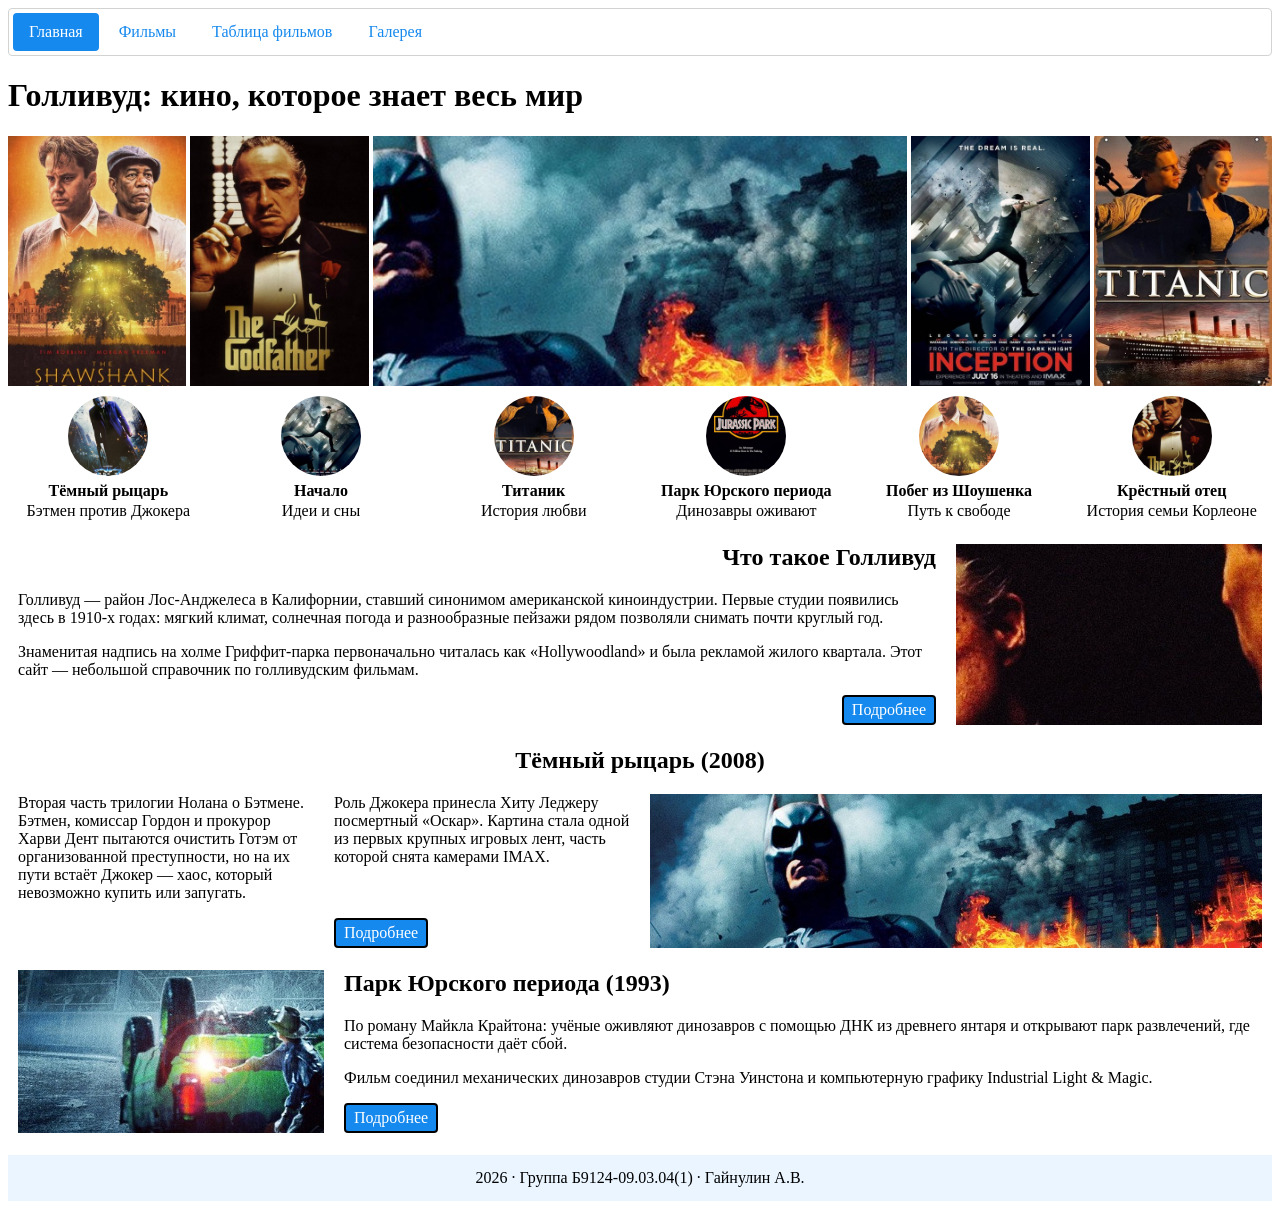
==== pr_3/index.html @ 7b0e6248 "Add pr_3" ====
<!doctype html>
<html lang="ru">
<head>
    <title>Голливуд — главная</title>
    <link rel="stylesheet" href="style.css">
</head>
<body>
    <header>
        <nav class="menu">
            <a href="index.html">Главная</a>
            <a href="#films">Фильмы</a>
            <a href="../pr_1/table.html">Таблица фильмов</a>
            <a href="#gallery">Галерея</a>
        </nav>
    </header>

    <main>
        <h1>Голливуд: кино, которое знает весь мир</h1>

        <section class="gallery" id="gallery">
            <img src="images/gallery-1.jpg" alt="Постер фильма «Побег из Шоушенка»">
            <img src="images/gallery-2.jpg" alt="Постер фильма «Крёстный отец»">
            <img src="images/dark-knight-wide.jpg" alt="Кадр из фильма «Тёмный рыцарь»">
            <img src="images/inception.jpg" alt="Постер фильма «Начало»">
            <img src="images/titanic.jpg" alt="Постер фильма «Титаник»">
        </section>

        <section class="films" id="films">
            <div class="film">
                <img src="images/dark-knight.jpg" alt="Постер фильма «Тёмный рыцарь»">
                <h2>Тёмный рыцарь</h2>
                <p>Бэтмен против Джокера</p>
            </div>
            <div class="film">
                <img src="images/inception.jpg" alt="Постер фильма «Начало»">
                <h2>Начало</h2>
                <p>Идеи и сны</p>
            </div>
            <div class="film">
                <img src="images/titanic.jpg" alt="Постер фильма «Титаник»">
                <h2>Титаник</h2>
                <p>История любви</p>
            </div>
            <div class="film">
                <img src="images/jurassic-park.jpg" alt="Постер фильма «Парк Юрского периода»">
                <h2>Парк Юрского периода</h2>
                <p>Динозавры оживают</p>
            </div>
            <div class="film">
                <img src="images/gallery-1.jpg" alt="Постер фильма «Побег из Шоушенка»">
                <h2>Побег из Шоушенка</h2>
                <p>Путь к свободе</p>
            </div>
            <div class="film">
                <img src="images/gallery-2.jpg" alt="Постер фильма «Крёстный отец»">
                <h2>Крёстный отец</h2>
                <p>История семьи Корлеоне</p>
            </div>
        </section>

        <section class="stories">
            <article class="story">
                <div>
                    <h2>Что такое Голливуд</h2>
                    <p>Голливуд — район Лос-Анджелеса в Калифорнии, ставший синонимом американской киноиндустрии. Первые студии появились здесь в 1910-х годах: мягкий климат, солнечная погода и разнообразные пейзажи рядом позволяли снимать почти круглый год.</p>
                    <p>Знаменитая надпись на холме Гриффит-парка первоначально читалась как «Hollywoodland» и была рекламой жилого квартала. Этот сайт — небольшой справочник по голливудским фильмам.</p>
                    <a class="more" href="../pr_1/index.html">Подробнее</a>
                </div>
                <img src="images/godfather-wide.jpg" alt="Кадр из фильма «Крёстный отец»">
            </article>

            <article class="story story-wide">
                <h2>Тёмный рыцарь (2008)</h2>
                <div class="columns">
                    <p>Вторая часть трилогии Нолана о Бэтмене. Бэтмен, комиссар Гордон и прокурор Харви Дент пытаются очистить Готэм от организованной преступности, но на их пути встаёт Джокер — хаос, который невозможно купить или запугать.</p>
                    <p>Роль Джокера принесла Хиту Леджеру посмертный «Оскар». Картина стала одной из первых крупных игровых лент, часть которой снята камерами IMAX.</p>
                    <a class="more" href="../pr_1/movie.html">Подробнее</a>
                </div>
                <img src="images/dark-knight-wide.jpg" alt="Кадр из фильма «Тёмный рыцарь»">
            </article>

            <article class="story story-reverse">
                <img src="images/jurassic-park-narrow.jpg" alt="Кадр из фильма «Парк Юрского периода»">
                <div>
                    <h2>Парк Юрского периода (1993)</h2>
                    <p>По роману Майкла Крайтона: учёные оживляют динозавров с помощью ДНК из древнего янтаря и открывают парк развлечений, где система безопасности даёт сбой.</p>
                    <p>Фильм соединил механических динозавров студии Стэна Уинстона и компьютерную графику Industrial Light &amp; Magic.</p>
                    <a class="more" href="../pr_1/index.html#:~:text=Парк%20Юрского%20периода">Подробнее</a>
                </div>
            </article>
        </section>
    </main>

    <footer>2026 · Группа Б9124-09.03.04(1) · Гайнулин А.В.</footer>
</body>
</html>
---- pr_3/style.css ----
.menu {
    display: flex;
    gap: 4px;
    padding: 4px;
    border: 1px solid #d3d3d3;
    border-radius: 4px;
}

.menu a {
    padding: 10px 16px;
    color: #1689ee;
    text-decoration: none;
}

.menu>a:first-child {
    background: #1689ee;
    color: white;
    border-radius: 4px;
}

.gallery {
    display: flex;
    gap: 4px;
    height: 250px;
}

.gallery img {
    flex: 1;
    object-fit: cover;
    min-width: 0;
}

.gallery img:nth-child(3) {
    flex: 3;
}

.films {
    display: flex;
    gap: 12px;
    margin: 10px auto;
    text-align: center;
}

.film {
    flex: 1;
}

.film img {
    width: 80px;
    height: 80px;
    border-radius: 50%;
    object-fit: cover;
}

.film h2,
.film p {
    margin: 2px 0;
    font-size: 16px;
}

.story {
    display: grid;
    grid-template-columns: 3fr 1fr;
    gap: 20px;
    margin: 22px 10px;
}

.story h2 {
    margin-top: 0;
}

.story:first-child h2 {
    text-align: right;
}

.story img {
    width: 100%;
    min-height: 100%;
    object-fit: cover;
}

.more {
    display: block;
    width: fit-content;
    padding: 4px 8px;
    background: #1689ee;
    color: white;
    border: 2px solid black;
    border-radius: 4px;
    text-decoration: none;
}

.story:first-child .more {
    margin-left: auto;
}

.story-wide {
    grid-template-columns: 1fr 1fr;
}

.story-wide>h2 {
    grid-column: span 2;
    margin: 0;
    text-align: center;
}

.story-reverse {
    grid-template-columns: 1fr 3fr;
}

.columns {
    display: grid;
    grid-template-columns: 1fr 1fr;
    column-gap: 20px;
}

.columns p {
    margin-top: 0;
}

.columns .more {
    grid-column: 2;
}

footer {
    padding: 14px;
    text-align: center;
    background: #eaf5ff;
}
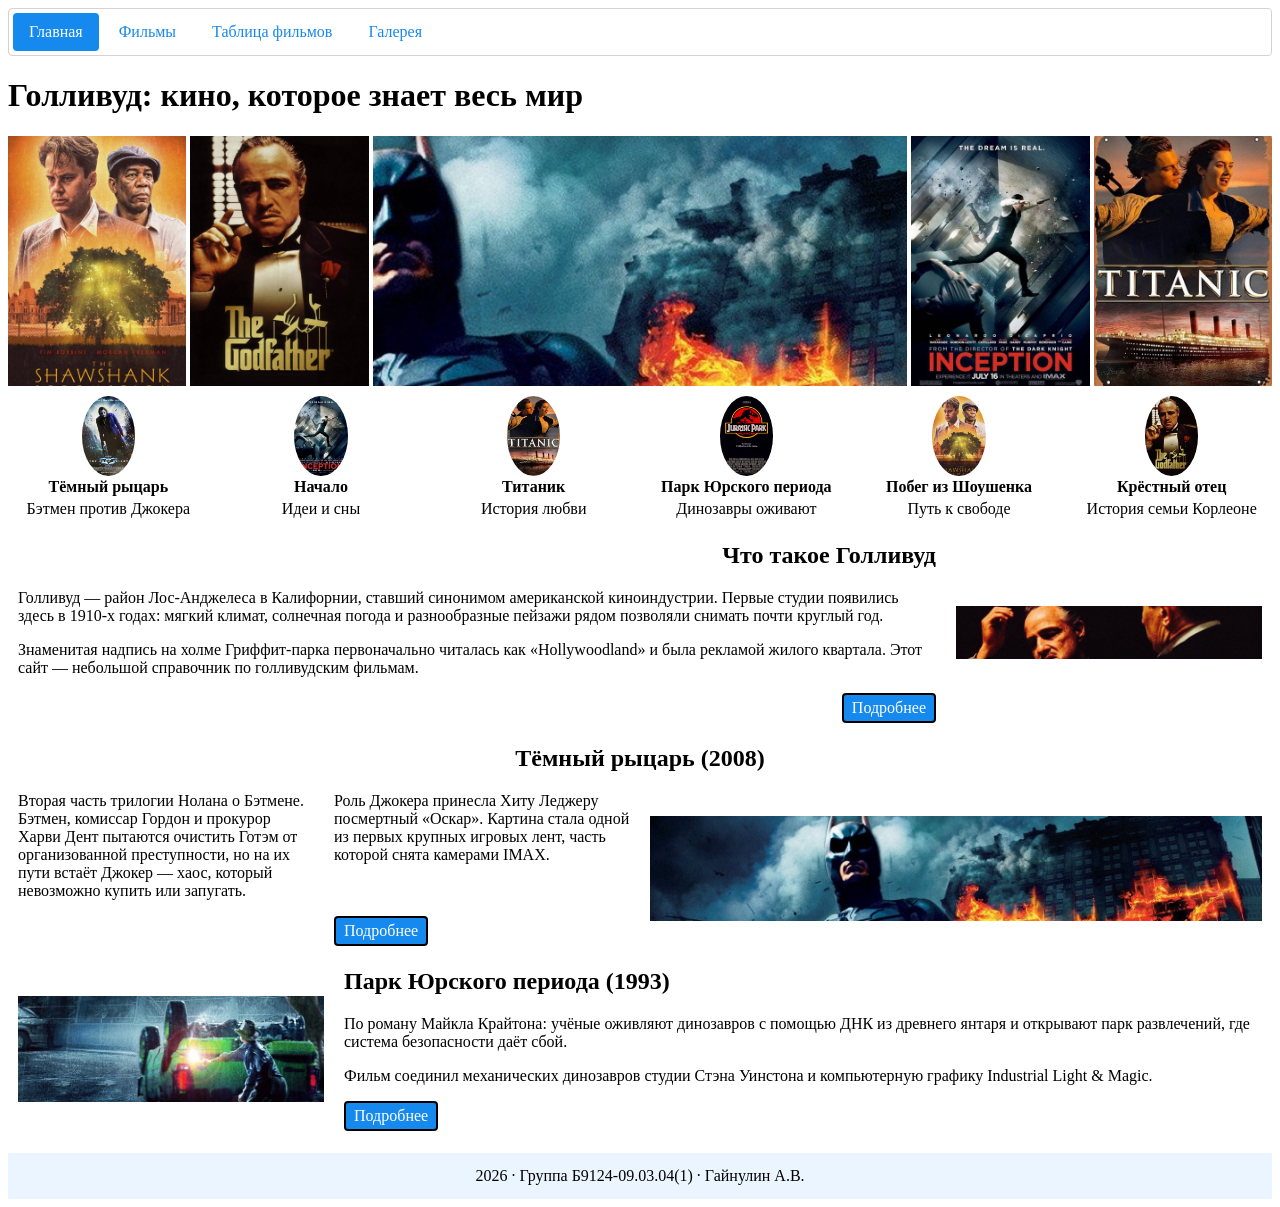
==== commit 522f6134: "Final" ====
--- a/pr_3/index.html
+++ b/pr_3/index.html
@@ -1,6 +1,7 @@
 <!doctype html>
 <html lang="ru">
 <head>
+    <meta charset="utf-8">
     <title>Голливуд — главная</title>
     <link rel="stylesheet" href="style.css">
 </head>
@@ -17,48 +18,60 @@
     <main>
         <h1>Голливуд: кино, которое знает весь мир</h1>
 
-        <section class="gallery" id="gallery">
+        <div class="gallery" id="gallery">
             <img src="images/gallery-1.jpg" alt="Постер фильма «Побег из Шоушенка»">
             <img src="images/gallery-2.jpg" alt="Постер фильма «Крёстный отец»">
             <img src="images/dark-knight-wide.jpg" alt="Кадр из фильма «Тёмный рыцарь»">
             <img src="images/inception.jpg" alt="Постер фильма «Начало»">
             <img src="images/titanic.jpg" alt="Постер фильма «Титаник»">
-        </section>
+        </div>
 
         <section class="films" id="films">
             <div class="film">
-                <img src="images/dark-knight.jpg" alt="Постер фильма «Тёмный рыцарь»">
+                <div class="film-photo">
+                    <img src="images/dark-knight.jpg" alt="Постер фильма «Тёмный рыцарь»">
+                </div>
                 <h2>Тёмный рыцарь</h2>
                 <p>Бэтмен против Джокера</p>
             </div>
             <div class="film">
-                <img src="images/inception.jpg" alt="Постер фильма «Начало»">
+                <div class="film-photo">
+                    <img src="images/inception.jpg" alt="Постер фильма «Начало»">
+                </div>
                 <h2>Начало</h2>
                 <p>Идеи и сны</p>
             </div>
             <div class="film">
-                <img src="images/titanic.jpg" alt="Постер фильма «Титаник»">
+                <div class="film-photo">
+                    <img src="images/titanic.jpg" alt="Постер фильма «Титаник»">
+                </div>
                 <h2>Титаник</h2>
                 <p>История любви</p>
             </div>
             <div class="film">
-                <img src="images/jurassic-park.jpg" alt="Постер фильма «Парк Юрского периода»">
+                <div class="film-photo">
+                    <img src="images/jurassic-park.jpg" alt="Постер фильма «Парк Юрского периода»">
+                </div>
                 <h2>Парк Юрского периода</h2>
                 <p>Динозавры оживают</p>
             </div>
             <div class="film">
-                <img src="images/gallery-1.jpg" alt="Постер фильма «Побег из Шоушенка»">
+                <div class="film-photo">
+                    <img src="images/gallery-1.jpg" alt="Постер фильма «Побег из Шоушенка»">
+                </div>
                 <h2>Побег из Шоушенка</h2>
                 <p>Путь к свободе</p>
             </div>
             <div class="film">
-                <img src="images/gallery-2.jpg" alt="Постер фильма «Крёстный отец»">
+                <div class="film-photo">
+                    <img src="images/gallery-2.jpg" alt="Постер фильма «Крёстный отец»">
+                </div>
                 <h2>Крёстный отец</h2>
                 <p>История семьи Корлеоне</p>
             </div>
         </section>
 
-        <section class="stories">
+        <div class="stories">
             <article class="story">
                 <div>
                     <h2>Что такое Голливуд</h2>
@@ -88,7 +101,7 @@
                     <a class="more" href="../pr_1/index.html#:~:text=Парк%20Юрского%20периода">Подробнее</a>
                 </div>
             </article>
-        </section>
+        </div>
     </main>
 
     <footer>2026 · Группа Б9124-09.03.04(1) · Гайнулин А.В.</footer>
--- a/pr_3/style.css
+++ b/pr_3/style.css
@@ -43,12 +43,21 @@
 
 .film {
     flex: 1;
+    display: flex;
+    flex-direction: column;
+    align-items: center;
 }
 
-.film img {
-    width: 80px;
-    height: 80px;
+.film-photo {
+    flex-basis: 80px;
     border-radius: 50%;
+    overflow: hidden;
+}
+
+.film-photo img {
+    display: block;
+    width: 100%;
+    height: 100%;
     object-fit: cover;
 }
 
@@ -76,7 +85,7 @@
 .story img {
     width: 100%;
     min-height: 100%;
-    object-fit: cover;
+    object-fit: contain;
 }
 
 .more {
@@ -127,3 +136,51 @@
     text-align: center;
     background: #eaf5ff;
 }
+
+@media (max-width: 600px) {
+    .menu {
+        display: grid;
+        grid-template-columns: repeat(2, 1fr);
+        text-align: center;
+    }
+
+    .gallery,
+    .films {
+        flex-direction: column;
+    }
+
+    .gallery {
+        height: auto;
+    }
+
+    .gallery img,
+    .gallery img:nth-child(3) {
+        flex: none;
+        width: 100%;
+        height: auto;
+    }
+
+    .story {
+        grid-template-columns: 1fr;
+    }
+
+    .story img {
+        height: auto;
+    }
+
+    .story-wide h2 {
+        grid-column: 1;
+    }
+
+    .story-reverse img {
+        grid-row: 2;
+    }
+
+    .columns>p:first-child {
+        grid-row: span 2;
+    }
+
+    .columns .more {
+        align-self: start;
+    }
+}
